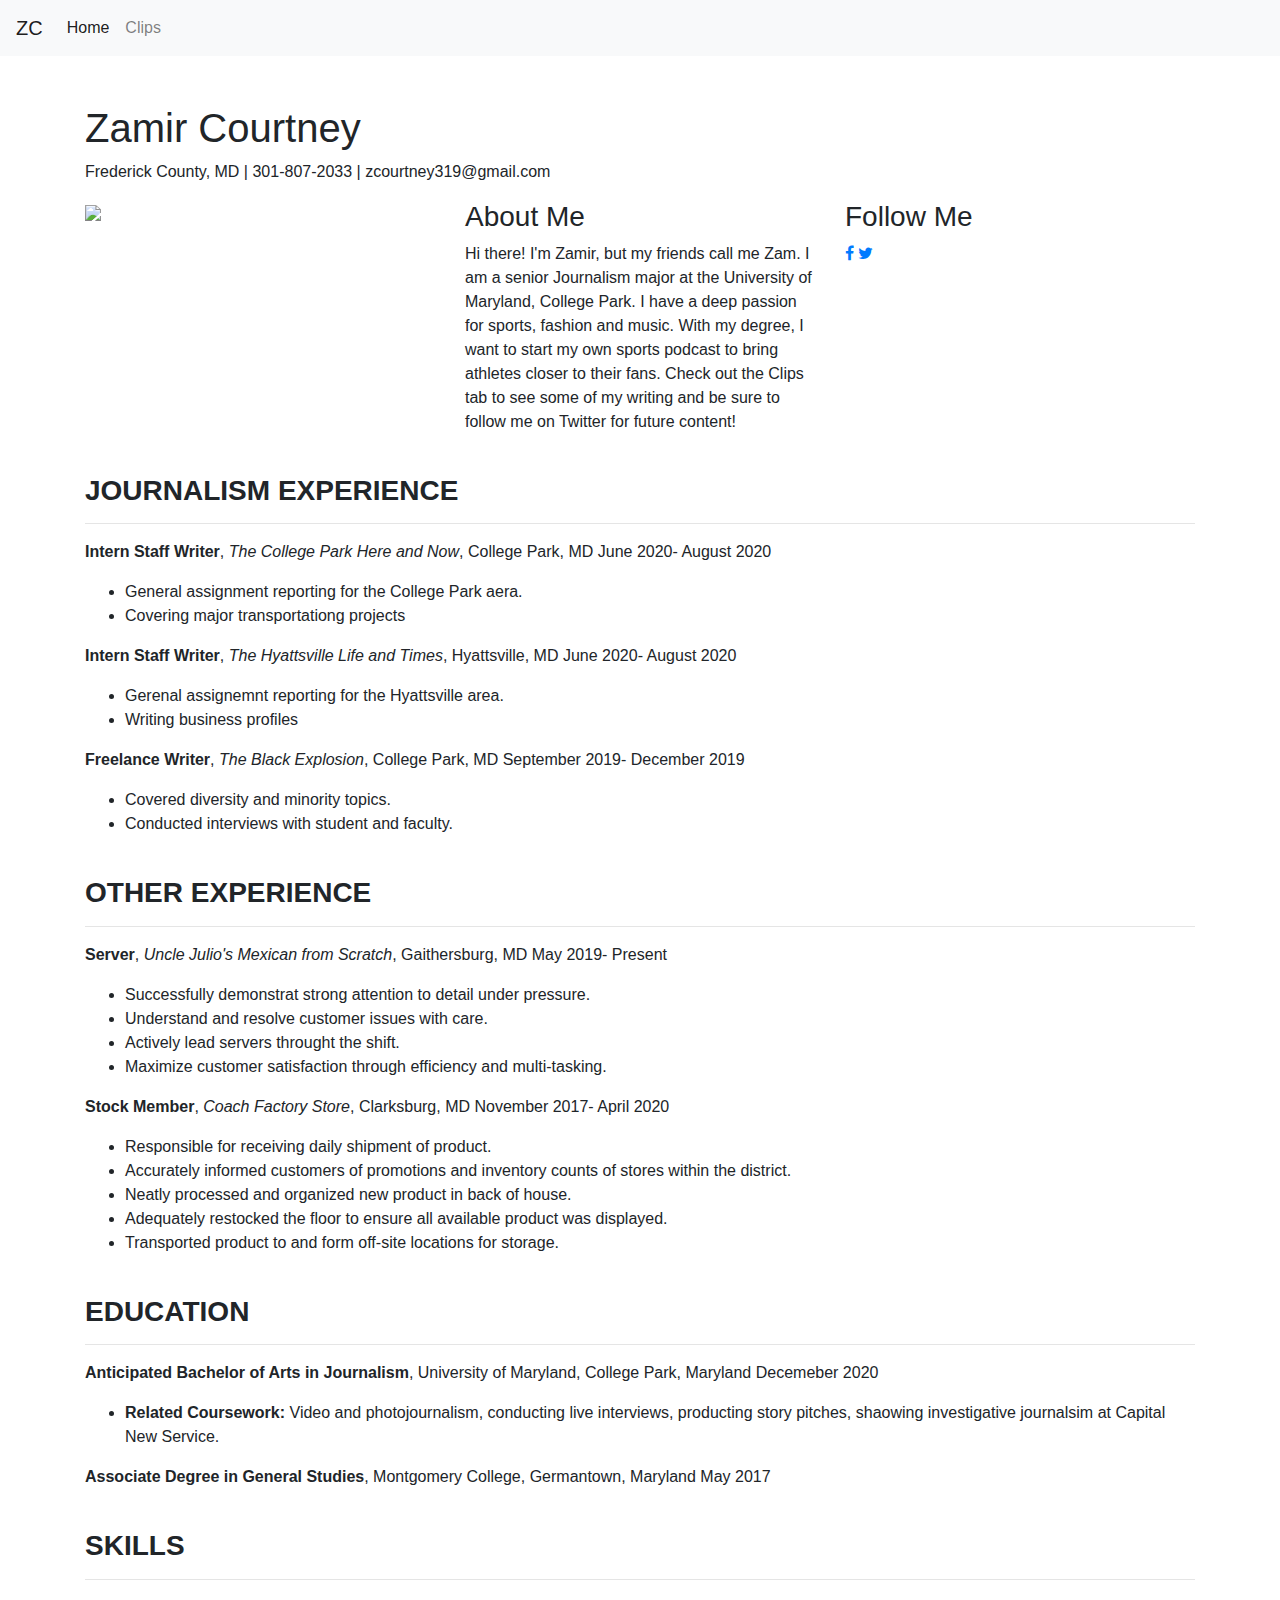
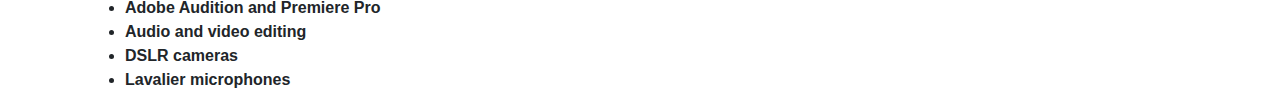
==== index.html @ 5a2554c3 "Updated main page" ====
<!DOCTYPE html>
<html lang="en">

<head>
    <!-- Basic Page Needs -->
    <meta charset="utf-8">
    <title> Zamir Courtney </title>
    <meta name="description" content=" ">
    <meta name="author" content="Zamir Courtney">
    <!-- Mobile Specific Metas -->
    <meta name="viewport" content="width=device-width, initial-scale=1">
    <!-- FONT -->
    <link href="https://fonts.googleapis.com/css2?family=Spectral&display=swap" rel="stylesheet">
    <link rel="preconnect" href="https://fonts.gstatic.com">
<link href="https://fonts.googleapis.com/css2?family=Merriweather:ital,wght@0,300;0,400;0,700;1,300;1,400;1,700&family=Open+Sans:ital,wght@0,300;0,400;0,700;1,300;1,400;1,700&display=swap" rel="stylesheet">
    <!-- CSS -->
    <link rel="stylesheet" href="https://stackpath.bootstrapcdn.com/bootstrap/4.5.2/css/bootstrap.min.css" integrity="sha384-JcKb8q3iqJ61gNV9KGb8thSsNjpSL0n8PARn9HuZOnIxN0hoP+VmmDGMN5t9UJ0Z" crossorigin="anonymous">
    <link rel="stylesheet" href="css/style.css">
    <link href="https://stackpath.bootstrapcdn.com/font-awesome/4.7.0/css/font-awesome.min.css" rel="stylesheet">
    <link rel="stylesheet" href="https://cdnjs.cloudflare.com/ajax/libs/font-awesome/4.7.0/css/font-awesome.min.css">
</head>
<!-- Page contents here -->

<body>
    <!-- Nav Bar -->
    <nav class="navbar navbar-expand-lg navbar-light bg-light">
  <a class="navbar-brand" href="#">ZC</a>
  <button class="navbar-toggler" type="button" data-toggle="collapse" data-target="#navbarNavAltMarkup" aria-controls="navbarNavAltMarkup" aria-expanded="false" aria-label="Toggle navigation">
    <span class="navbar-toggler-icon"></span>
  </button>
  <div class="collapse navbar-collapse" id="navbarNavAltMarkup">
    <div class="navbar-nav">
      <a class="nav-item nav-link active" href="file:///Users/zamircourtney/Downloads/School%20Stuff/Courtney-Portfolio/index.html">Home<span class="sr-only">(current)</span></a>
      <a class="nav-item nav-link" href="file:///Users/zamircourtney/Downloads/School%20Stuff/Courtney-Portfolio/index2.html">Clips</a>
    </div>
  </div>
</nav>
    <br>
    <br>
    <div class="container header">
        <h1 class="headtext">Zamir Courtney</h1>
        <p class="bodytext"> Frederick County, MD | 301-807-2033 | zcourtney319@gmail.com</p>
    </div> <!-- Header closing div -->
<div class="container">
  <div class="row header">
    <div class="col-md-4">
        <img src="file:///Users/zamircourtney/Downloads/School%20Stuff/Courtney-Portfolio/images/Headshot.jpg" class="profilepic">  
    </div>
    <div class="col-md-4">
      <h3 class="headtext">About Me</h3>
      <p class="bodytext">Hi there! I'm Zamir, but my friends call me Zam. I am a senior Journalism major at the University of Maryland, College Park. I have a deep passion for sports, fashion and music. With my degree, I want to start my own sports podcast to bring athletes closer to their fans. Check out the Clips tab to see some of my writing and be sure to follow me on Twitter for future content! </p>
    </div>
    <div class="col-md-4">
        <h3 class="headtext">Follow Me</h3>
        <a href="https://www.facebook.com/zamir.courtney" class="fa fa-facebook"></a>
<a href="https://twitter.com/WritingWithZam" class="fa fa-twitter"></a>
    </div>
  </div>
</div> 
</div>
    <br>
    <!-- start of resume page -->
    <div class="container resume">
        <h3 class="headtext"><strong>JOURNALISM EXPERIENCE</strong></h3>
            <hr>
            <div class="bodytext">
                 <p><strong>Intern Staff Writer</strong>, <em>The College Park Here and Now</em>, College Park, MD               June 2020- August 2020</p>
            <ul>
                <li>General assignment reporting for the College Park aera.</li>
                <li>Covering major transportationg projects</li>
            </ul>
                <p><strong>Intern Staff Writer</strong>, <em>The Hyattsville Life and Times</em>, Hyattsville, MD June 2020- August 2020</p>
            <ul>
                <li>Gerenal assignemnt reporting for the Hyattsville area.</li>
                <li>Writing business profiles</li>
            </ul>
                <p><strong>Freelance Writer</strong>, <em>The Black Explosion</em>, College Park, MD September 2019- December 2019</p>
            <ul>
                <li>Covered diversity and minority topics.</li>
                <li>Conducted interviews with student and faculty.</li>
            </ul><br>
            <h3 class="headtext"><strong>OTHER EXPERIENCE</strong></h3>
            <hr>
            <div class="bodytext">
                 <p><strong>Server</strong>, <em>Uncle Julio's Mexican from Scratch</em>, Gaithersburg, MD May 2019- Present</p>
            <ul>
                <li>Successfully demonstrat strong attention to detail under pressure.</li>
                <li>Understand and resolve customer issues with care.</li>
                <li>Actively lead servers throught the shift.</li>
                <li>Maximize customer satisfaction through efficiency and multi-tasking.</li>
            </ul>
                <p><strong>Stock Member</strong>, <em>Coach Factory Store</em>, Clarksburg, MD November 2017- April 2020</p>
            <ul>
                <li>Responsible for receiving daily shipment of product.</li>
                <li>Accurately informed customers of promotions and inventory counts of stores within the district.</li>
                <li>Neatly processed and organized new product in back of house.</li>
                <li>Adequately restocked the floor to ensure all available product was displayed.</li>
                <li>Transported product to and form off-site locations for storage.</li>
            </ul>
            </div>
                 
            </div>
             <br>
            <h3 class=" headtext"><strong>EDUCATION</strong></h3>
            <hr>
            <div class="bodytext">
                 <p><strong>Anticipated Bachelor of Arts in Journalism</strong>, University of Maryland, College Park, Maryland Decemeber 2020</p>
            <ul>
                <li><strong>Related Coursework:</strong> Video and photojournalism, conducting live interviews, producting story pitches, shaowing investigative journalsim at Capital New Service.</li>
            </ul>
            <p><strong>Associate Degree in General Studies</strong>, Montgomery College, Germantown, Maryland May 2017</p>
            </div>
               <br>
            <h3 class="headtext"><strong>SKILLS</strong></h3>
            <hr>
            <div class="bodytext">
                <ul>
                <li><strong>Adobe Audition and Premiere Pro</strong></li>
                <li><strong>Audio and video editing</strong></li>
                <li><strong>DSLR cameras</strong></li>
                <li><strong>Lavalier microphones</strong></li>
            </ul>
            </div>
            
        </div> <!-- resume container closing div -->
    <!-- End Document -->
</body>

</html>
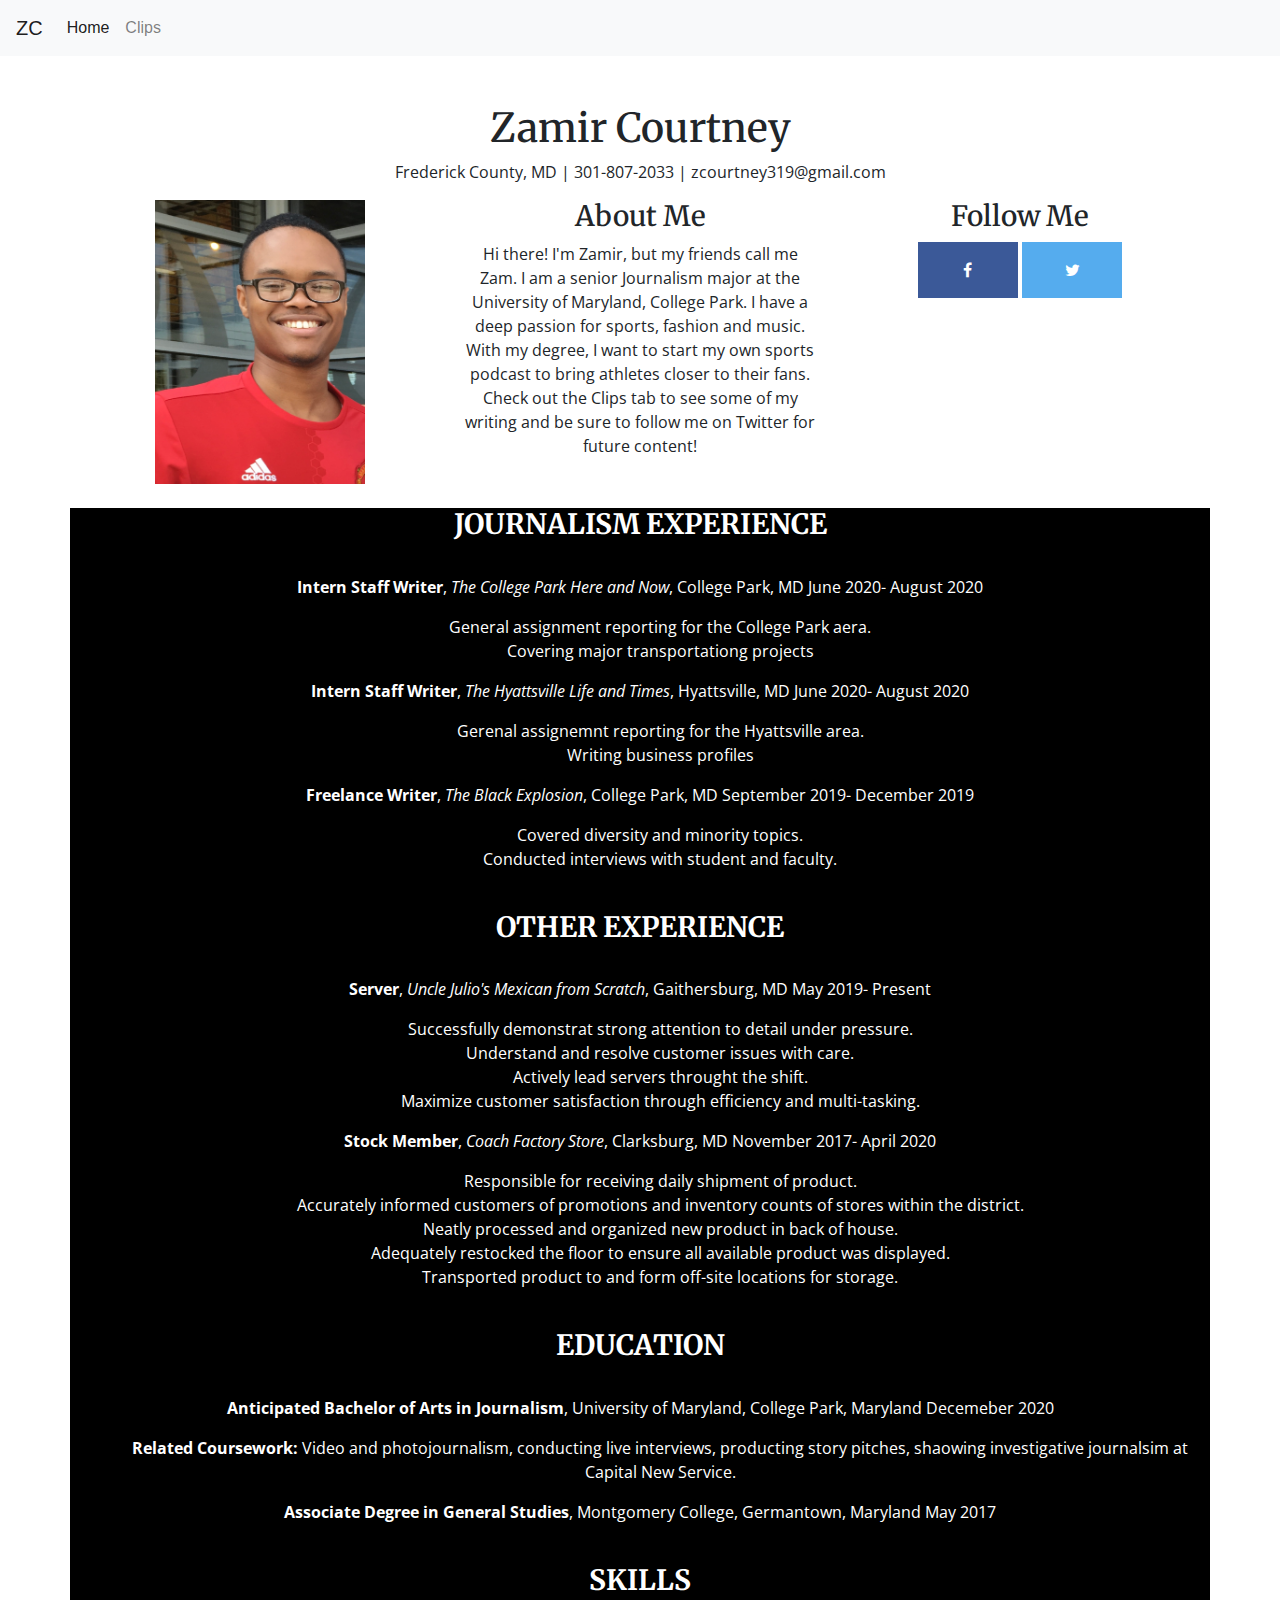
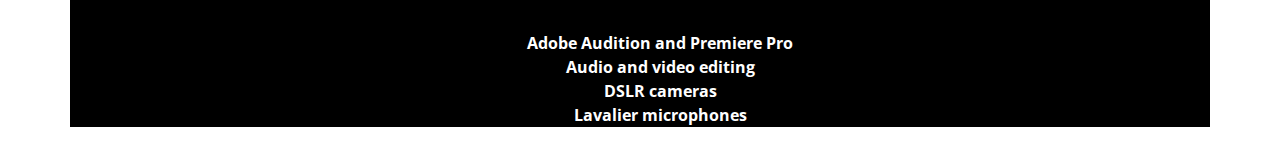
==== commit d97906ff: "fixing images (again)" ====
--- a/index.html
+++ b/index.html
@@ -44,7 +44,7 @@
 <div class="container">
   <div class="row header">
     <div class="col-md-4">
-        <img src="file:///Users/zamircourtney/Downloads/School%20Stuff/Courtney-Portfolio/images/Headshot.jpg" class="profilepic">  
+        <img src="images/Headshot.jpg" class="profilepic">  
     </div>
     <div class="col-md-4">
       <h3 class="headtext">About Me</h3>
--- a/css/style.css
+++ b/css/style.css
@@ -0,0 +1,47 @@
+.resume{
+	background-color: black;
+	color: white;
+	text-align: center;
+}
+.profilepic{
+	width: 60%;
+}
+.header{
+	text-align: center;
+}
+.bodytext{
+  font-family: 'Open Sans' , sans-serif;
+}
+.headtext{
+  font-family:'Merriweather' , serif;
+}
+.blackexplosion{
+  width: 65%;
+}
+.cphere{
+  width: 80%;
+}
+ul{
+  list-style-type: none;
+}
+
+/* Social Media icons */
+.fa {
+  padding: 20px;
+  font-size: 30px;
+  width: 100px;
+  text-align: center;
+  text-decoration: none;
+}
+
+/* Facebook */
+.fa-facebook {
+  background: #3B5998;
+  color: white;
+}
+
+/* Twitter */
+.fa-twitter {
+  background: #55ACEE;
+  color: white;
+}